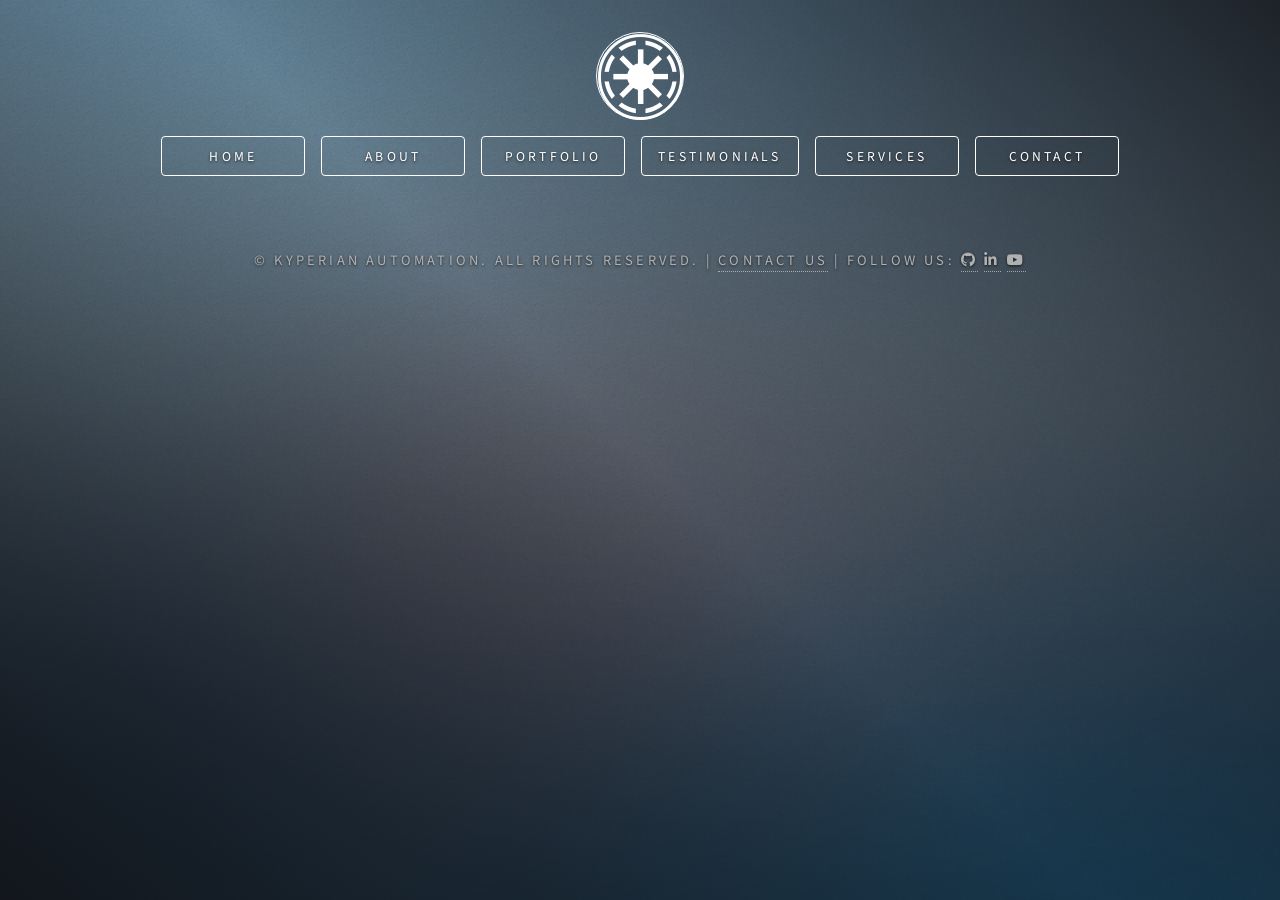
==== about/index.html @ e161d374 "Update and rename about.html to about/index.html" ====
<!DOCTYPE HTML>
<html lang="en">
<head>
    <title>About Ethan Elgin – Kyperian Automation | Selenium & Katalon Expert</title>
    <meta charset="utf-8" />
    <meta name="viewport" content="width=device-width, initial-scale=1.0, user-scalable=no" />
    
    <!-- SEO – highly targeted for personal branding + services -->
    <meta name="description" content="Meet Ethan Elgin: 12+ years building unbreakable Selenium & Katalon Studio automation. Trusted by USDA & federal agencies. Cut manual QA effort by 80%." />
    <meta name="keywords" content="ethan elgin, selenium expert, katalon studio consultant, ui automation engineer, qa automation consulting" />
    <meta name="author" content="Ethan Elgin" />
    
    <!-- Open Graph -->
    <meta property="og:title" content="About Ethan Elgin – Senior QA Automation Engineer" />
    <meta property="og:description" content="12+ years • 100+ production scripts • USDA & federal trusted • 80% less manual testing" />
    <meta property="og:type" content="profile" />
    <meta property="og:url" content="https://www.kyperianautomation.com/about.html" />
    <meta property="og:image" content="https://www.kyperianautomation.com/images/bg.jpg" />
    
    <!-- Twitter -->
    <meta name="twitter:card" content="summary_large_image" />
    <meta name="twitter:title" content="Ethan Elgin – Selenium & Katalon Studio Automation Expert" />
    <meta name="twitter:description" content="12 years building UI automation that never breaks. USDA trusted. Free script reviews." />
    <meta name="twitter:image" content="https://www.kyperianautomation.com/images/bg.jpg?v=3" />
    
    <!-- Canonical -->
    <link rel="canonical" href="https://www.kyperianautomation.com/about.html" />
    
    <!-- Analytics -->
    <script async src="https://www.googletagmanager.com/gtag/js?id=G-CNMM54RXBC"></script>
    <script>
      window.dataLayer = window.dataLayer || [];
      function gtag(){dataLayer.push(arguments);}
      gtag('js', new Date());
      gtag('config', 'G-CNMM54RXBC');
    </script>
    
    <link rel="stylesheet" href="/assets/css/main.css" />
    <noscript><link rel="stylesheet" href="/assets/css/noscript.css" /></noscript>
    <link rel="stylesheet" href="https://cdnjs.cloudflare.com/ajax/libs/font-awesome/5.15.4/css/all.min.css" />
    <script src="https://code.jquery.com/jquery-3.6.0.min.js"></script>
</head>
<body>

<div id="wrapper">

    <!-- Clean subpage header -->
    <header id="header" class="alt">
        <div class="logo">
            <span class="icon brands fa-galactic-republic"></span>
        </div>
        <nav>
            <ul>
                <li><a href="/">Home</a></li>
                <li class="active"><a href="/about.html">About</a></li>   
                <li><a href="/portfolio.html">Portfolio</a></li>
                <li><a href="/testimonials.html">Testimonials</a></li>
                <li><a href="/services.html">Services</a></li>
                <li><a href="/contact.html">Contact</a></li>
            </ul>
        </nav>
    </header>

    <!-- Main – ONLY the About article -->
    <div id="main">
        <article id="about" class="style1 active" role="region" aria-labelledby="about-title">
            <div class="close" aria-label="Close modal"></div>
            <header class="subpage-header"><h2>About</h2></header>
            
            <h1 id="about-title" class="visually-hidden">About Ethan Elgin – Kyperian Automation</h1>
            
            <!-- Everything below is your original content (unchanged except # links fixed) -->
            <section class="about-hero">
                <h2>Meet the Engineer Behind the Automation</h2>
                <p class="metric">12+ years • 100+ scripts • 20% manual effort cut • USDA & Federal trusted</p>
            </section>
            
            <section class="profile-card">
                <div class="profile-image">
                    <div class="avatar-placeholder">
                        <i class="fas fa-user-tie"></i>
                    </div>
                </div>
                <div class="profile-content">
                    <h3>Ethan Elgin</h3>
                    <p class="role">Senior QA Automation Engineer</p>
                    <p>
                        At the USDA, I authored <strong>100+ Groovy/Selenium</strong> scripts that reduced manual regression effort by <strong>20%</strong> across 50+ bi-weekly releases — running automatically in Jenkins and GitHub Actions.
                    </p>
                    <p>
                        Over the last <strong>12 years</strong>, I’ve shipped production software to 15 states, trained <strong>20+ QA engineers</strong> on Java, Maven, and CI/CD, and mentored <strong>500+ end-users</strong> during live go-lives.
                    </p>
                </div>
            </section>
            
            <section class="expertise-grid">
                <div class="expertise-item">
                    <i class="fas fa-code"></i>
                    <h4>Open-Source Scripts</h4>
                    <p>Live on GitHub — clone, run, adapt</p>
                </div>
                <div class="expertise-item">
                    <i class="fas fa-video"></i>
                    <h4>YouTube Tutorials</h4>
                    <p>From Katalon to pure Selenium in 4 videos</p>
                </div>
                <div class="expertise-item">
                    <i class="fas fa-book"></i>
                    <h4>Migration Playbooks</h4>
                    <p>Katalon to WebDriver/Playwright</p>
                </div>
            </section>
            
            <section class="tech-stack">
                <h4>My Stack</h4>
                <div class="tags">
                    <span class="tag">Java</span>
                    <span class="tag">Groovy</span>
                    <span class="tag">Selenium</span>
                    <span class="tag">Playwright</span>
                    <span class="tag">REST-assured</span>
                    <span class="tag">Jenkins</span>
                    <span class="tag">AWS</span>
                    <span class="tag">SQL</span>
                </div>
            </section>
            
            <div class="cta-wrapper">
                <a href="https://github.com/AutomationByEthan/sample-script" target="_blank" rel="noopener"
                   class="button primary" onclick="gtag('event', 'github_click', { 'event_category': 'Engagement', 'event_label': 'About GitHub CTA' });">
                    View Sample Script
                </a>
                <a href="https://www.youtube.com/@KyperianAutomation" target="_blank" rel="noopener"
                   class="button" onclick="gtag('event', 'youtube_click', { 'event_category': 'Engagement', 'event_label': 'About YouTube CTA' });">
                    Watch Tutorials
                </a>
            </div>
            
            <!-- JSON-LD stays exactly as you had it -->
            <script type="application/ld+json">
            {
              "@context": "https://schema.org",
              "@type": "Person",
              "name": "Ethan Elgin",
              "jobTitle": "Senior QA Automation Engineer",
              "url": "https://www.kyperianautomation.com/about",
              "sameAs": [
                "https://www.linkedin.com/in/elginethan",
                "https://github.com/AutomationByEthan/sample-script",
                "https://www.youtube.com/@KyperianAutomation"
              ],
              "alumniOf": { "@type": "CollegeOrUniversity", "name": "Northwest Missouri State University" },
              "address": {
                "@type": "PostalAddress",
                "addressLocality": "Smithville",
                "addressRegion": "MO",
                "postalCode": "64089",
                "addressCountry": "US"
              },
              "email": "elgin.ethan@gmail.com",
              "telephone": "(816) 738-4053"
            }
            </script>
        </article>
    </div>

    <!-- Footer -->
    <footer id="footer">
        <p class="copyright">
            © Kyperian Automation. All rights reserved. | 
            <a href="/contact.html">Contact Us</a> | 
            Follow us: 
            <a href="https://github.com/AutomationByEthan/sample-script" class="icon brands fa-github"><span class="label">GitHub</span></a>
            <a href="https://www.linkedin.com/in/elginethan/" class="icon brands fa-linkedin-in"><span class="label">LinkedIn</span></a>
            <a href="https://www.youtube.com/@KyperianAutomation" class="icon brands fa-youtube"><span class="label">YouTube</span></a>
        </p>
    </footer>
</div>

<div id="bg"></div>

<script src="/assets/js/browser.min.js"></script>
<script src="/assets/js/breakpoints.min.js"></script>
<script src="/assets/js/util.js"></script>
<script src="/assets/js/main.js"></script>
</body>
</html>
---- assets/css/main.css ----
@import url("https://fonts.googleapis.com/css?family=Source+Sans+Pro:300italic,600italic,300,600");

/* Reset */
html, body, div, span, applet, object, iframe, h1, h2, h3, h4, h5, h6, p, blockquote, pre, a, abbr, acronym, address, big, cite, code, del, dfn, em, img, ins, kbd, q, s, samp, small, strike, strong, sub, sup, tt, var, b, u, i, center, dl, dt, dd, ol, ul, li, fieldset, form, label, legend, table, caption, tbody, tfoot, thead, tr, th, td, article, aside, canvas, details, embed, figure, figcaption, footer, header, hgroup, menu, nav, output, ruby, section, summary, time, mark, audio, video {
    margin: 0;
    padding: 0;
    border: 0;
    font-size: 100%;
    font: inherit;
    vertical-align: baseline;
}

article, aside, details, figcaption, figure, footer, header, hgroup, menu, nav, section {
    display: block;
}

body {
    line-height: 1;
}

ol, ul {
    list-style: none;
}

blockquote, q {
    quotes: none;
}

blockquote:before, blockquote:after, q:before, q:after {
    content: '';
}

table {
    border-collapse: collapse;
    border-spacing: 0;
}

body {
    -webkit-text-size-adjust: none;
}

mark {
    background-color: transparent;
    color: inherit;
}

input::-moz-focus-inner {
    border: 0;
    padding: 0;
}

input, select, textarea {
    appearance: none;
}

/* Basic */
@-ms-viewport {
    width: device-width;
}

@media screen and (max-width: 480px) {
    html, body {
        min-width: 320px;
    }
}

html {
    box-sizing: border-box;
}

*, *:before, *:after {
    box-sizing: inherit;
}

body {
    background: #1b1f22;
}

body.is-preload *, body.is-preload *:before, body.is-preload *:after {
    animation: none !important;
    transition: none !important;
}

/* Type */
html {
    font-size: 16pt;
}

@media screen and (max-width: 1680px) {
    html {
        font-size: 12pt;
    }
}

@media screen and (max-width: 736px) {
    html {
        font-size: 12pt;
    }
}

@media screen and (max-width: 360px) {
    html {
        font-size: 11pt;
    }
}

body, input, select, textarea {
    color: #b0b0b0;
    font-family: "Source Sans Pro", sans-serif;
    font-weight: 300;
    font-size: 1rem;
    line-height: 1.65;
}

a {
    transition: color 0.2s ease-in-out, background-color 0.2s ease-in-out, border-bottom-color 0.2s ease-in-out;
    border-bottom: dotted 1px rgba(255, 255, 255, 0.5);
    text-decoration: none;
    color: inherit;
}

a:hover {
    border-bottom-color: transparent;
}

strong, b {
    font-weight: 600;
}

em, i {
    font-style: italic;
}

p {
    margin: 0 0 2rem 0;
}

h1, h2, h3, h4, h5, h6 {
    color: #b0b0b0;
    font-weight: 600;
    line-height: 1.5;
    margin: 0 0 1rem 0;
    text-transform: uppercase;
    letter-spacing: 0.2rem;
}

h1 a, h2 a, h3 a, h4 a, h5 a, h6 a {
    color: inherit;
    text-decoration: none;
}

h1.major, h2.major, h3.major, h4.major, h5.major, h6.major {
    border-bottom: solid 1px #ffffff;
    width: max-content;
    padding-bottom: 0.5rem;
    margin: 0 0 2rem 0;
}

h1 {
    font-size: 2.25rem;
    line-height: 1.3;
    letter-spacing: 0.3rem;
}

h2 {
    font-size: 1.5rem;
    line-height: 1.4;
}

h3 {
    font-size: 1rem;
}

h4 {
    font-size: 0.8rem;
}

h5 {
    font-size: 0.7rem;
}

h6 {
    font-size: 0.6rem;
}

@media screen and (max-width: 736px) {
    h1 {
        font-size: 1.75rem;
        line-height: 1.4;
    }
    h2 {
        font-size: 1.25rem;
        line-height: 1.5;
    }
}

sub {
    font-size: 0.8rem;
    position: relative;
    top: 0.5rem;
}

sup {
    font-size: 0.8rem;
    position: relative;
    top: -0.5rem;
}

blockquote {
    border-left: solid 4px #ffffff;
    font-style: italic;
    margin: 0 0 2rem 0;
    padding: 0.5rem 0 0.5rem 2rem;
}

code {
    background: rgba(255, 255, 255, 0.075);
    border-radius: 4px;
    font-family: "Courier New", monospace;
    font-size: 0.9rem;
    margin: 0 0.25rem;
    padding: 0.25rem 0.65rem;
}

pre {
    -webkit-overflow-scrolling: touch;
    font-family: "Courier New", monospace;
    font-size: 0.9rem;
    margin: 0 0 2rem 0;
}

pre code {
    display: block;
    line-height: 1.75;
    padding: 1rem 1.5rem;
    overflow-x: auto;
}

hr {
    border: 0;
    border-bottom: solid 1px #ffffff;
    margin: 2.75rem 0;
}

.align-left {
    text-align: left;
}

.align-center {
    text-align: center;
}

.align-right {
    text-align: right;
}

/* Form */
form {
    margin: 0 0 2rem 0;
}

form > :last-child {
    margin-bottom: 0;
}

form > .fields {
    display: flex;
    flex-wrap: wrap;
    width: calc(100% + 3rem);
    margin: -1.5rem 0 2rem -1.5rem;
}

form > .fields > .field {
    flex-grow: 0;
    flex-shrink: 0;
    padding: 1.5rem 0 0 1.5rem;
    width: calc(100% - 1.5rem);
}

form > .fields > .field.half {
    width: calc(50% - 0.75rem);
}

form > .fields > .field.third {
    width: calc(100%/3 - 0.5rem);
}

form > .fields > .field.quarter {
    width: calc(25% - 0.375rem);
}

@media screen and (max-width: 480px) {
    form > .fields {
        width: calc(100% + 3rem);
        margin: -1.5rem 0 2rem -1.5rem;
    }
    form > .fields > .field {
        padding: 1.5rem 0 0 1.5rem;
        width: calc(100% - 1.5rem);
    }
    form > .fields > .field.half,
    form > .fields > .field.third,
    form > .fields > .field.quarter {
        width: calc(100% - 1.5rem);
    }
}

label {
    color: #b0b0b0;
    display: block;
    font-size: 0.8rem;
    font-weight: 300;
    letter-spacing: 0.2rem;
    line-height: 1.5;
    margin: 0 0 1rem 0;
    text-transform: uppercase;
}

input[type="text"],
input[type="password"],
input[type="email"],
input[type="tel"],
select,
textarea {
    transition: border-color 0.2s ease-in-out, box-shadow 0.2s ease-in-out, background-color 0.2s ease-in-out;
    background-color: transparent;
    border-radius: 4px;
    border: solid 1px #ffffff;
    color: inherit;
    display: block;
    outline: 0;
    padding: 0 1rem;
    text-decoration: none;
    width: 100%;
}

input[type="text"]:invalid,
input[type="password"]:invalid,
input[type="email"]:invalid,
input[type="tel"]:invalid,
select:invalid,
textarea:invalid {
    box-shadow: none;
}

input[type="text"]:focus,
input[type="password"]:focus,
input[type="email"]:focus,
input[type="tel"]:focus,
select:focus,
textarea:focus {
    background: rgba(255, 255, 255, 0.075);
    border-color: #ffffff;
    box-shadow: 0 0 0 1px #ffffff;
}

select {
    background-image: url("data:image/svg+xml;charset=utf8,%3Csvg xmlns='http://www.w3.org/2000/svg' width='40' height='40' preserveAspectRatio='none' viewBox='0 0 40 40'%3E%3Cpath d='M9.4,12.3l10.4,10.4l10.4-10.4c0.2-0.2,0.5-0.4,0.9-0.4c0.3,0,0.6,0.1,0.9,0.4l3.3,3.3c0.2,0.2,0.4,0.5,0.4,0.9 c0,0.4-0.1,0.6-0.4,0.9L20.7,31.9c-0.2,0.2-0.5,0.4-0.9,0.4c-0.3,0-0.6-0.1-0.9-0.4L4.3,17.3c-0.2-0.2-0.4-0.5-0.4-0.9 c0-0.4,0.1-0.6,0.4-0.9l3.3-3.3c0.2-0.2,0.5-0.4,0.9-0.4S9.1,12.1,9.4,12.3z' fill='%23ffffff' /%3E%3C/svg%3E");
    background-size: 1.25rem;
    background-repeat: no-repeat;
    background-position: calc(100% - 1rem) center;
    height: 2.75rem;
    padding-right: 2.75rem;
    text-overflow: ellipsis;
}

select option {
    color: #ffffff;
    background: #1b1f22;
}

select:focus::-ms-value {
    background-color: transparent;
}

select::-ms-expand {
    display: none;
}

input[type="text"],
input[type="password"],
input[type="email"],
select {
    height: 2.75rem;
}

textarea {
    padding: 0.75rem 1rem;
}

input[type="checkbox"],
input[type="radio"] {
    appearance: none;
    display: block;
    float: left;
    margin-right: -2rem;
    opacity: 0;
    width: 1rem;
    z-index: -1;
}

input[type="checkbox"] + label,
input[type="radio"] + label {
    color: #b0b0b0;
    cursor: pointer;
    display: inline-block;
    font-size: 0.8rem;
    font-weight: 300;
    margin: 0 0 0.5rem 0;
    padding-left: 2.65rem;
    padding-right: 0.75rem;
    position: relative;
    text-decoration: none;
    user-select: none;
}

input[type="checkbox"] + label:before,
input[type="radio"] + label:before {
    font-family: 'Font Awesome 5 Brands';
    font-weight: 900;
    transition: border-color 0.2s ease-in-out, box-shadow 0.2s ease-in-out, background-color 0.2s ease-in-out;
    border-radius: 4px;
    border: solid 1px #ffffff;
    content: '';
    display: inline-block;
    height: 1.65rem;
    left: 0;
    line-height: 1.65rem;
    position: absolute;
    text-align: center;
    top: -0.15rem;
    width: 1.65rem;
}

input[type="checkbox"]:checked + label:before,
input[type="radio"]:checked + label:before {
    background: #ffffff;
    border-color: #ffffff;
    color: #1b1f22;
    content: '\f00c';
}

input[type="checkbox"]:focus + label:before,
input[type="radio"]:focus + label:before {
    background: rgba(255, 255, 255, 0.075);
    border-color: #ffffff;
    box-shadow: 0 0 0 1px #ffffff;
}

input[type="checkbox"] + label:before {
    border-radius: 4px;
}

input[type="radio"] + label:before {
    border-radius: 100%;
}

::-webkit-input-placeholder,
:-moz-placeholder,
::-moz-placeholder,
:-ms-input-placeholder,
.formerize-placeholder {
    color: rgba(255, 255, 255, 0.5) !important;
    opacity: 1.0;
}

/* Box */
.box {
    border-radius: 4px;
    border: solid 1px #ffffff;
    margin-bottom: 2rem;
    padding: 1.5em;
}

.box > :last-child,
.box > :last-child > :last-child,
.box > :last-child > :last-child > :last-child {
    margin-bottom: 0;
}

.box.alt {
    border: 0;
    border-radius: 0;
    padding: 0;
}

/* Icon */
.icon {
    text-decoration: none;
    border-bottom: none;
    position: relative;
}

.icon:before {
    font-family: 'Font Awesome 5 Brands';
    font-weight: 400;
    font-style: normal;
    text-transform: none !important;
}

.icon > .label {
    display: none;
}

.icon.solid:before {
    font-weight: 900;
}

.icon.brands:before {
    font-family: 'Font Awesome 5 Brands';
}

/* Image */
.image {
    border-radius: 4px;
    border: 0;
    display: inline-block;
    position: relative;
}

.image:before {
    pointer-events: none;
    background-image: url("../../images/overlay.png");
    background-color: rgba(19, 21, 25, 0.5);
    border-radius: 4px;
    content: '';
    display: block;
    height: 100%;
    left: 0;
    opacity: 0.5;
    position: absolute;
    top: 0;
    width: 100%;
}

.image img {
    border-radius: 4px;
    display: block;
}

.image.left, .image.right {
    max-width: 40%;
}

.image.left img, .image.right img {
    width: 100%;
}

.image.left {
    float: left;
    padding: 0 1.5em 1em 0;
    top: 0.25em;
}

.image.right {
    float: right;
    padding: 0 0 1em 1.5em;
    top: 0.25em;
}

.image.fit {
    display: block;
    margin: 0 0 2rem 0;
    width: 100%;
}

.image.fit img {
    width: 100%;
}

.image.main {
    display: block;
    margin: 2.5rem 0;
    width: 100%;
}

.image.main img {
    width: 100%;
}

@media screen and (max-width: 736px) {
    .image.main {
        margin: 2rem 0;
    }
}

@media screen and (max-width: 480px) {
    .image.main {
        margin: 1.5rem 0;
    }
}

/* List */
ol {
    list-style: decimal;
    margin: 0 0 2rem 0;
    padding-left: 1.25em;
}

ol li {
    padding-left: 0.25em;
}

ul {
    list-style: disc;
    margin: 0 0 2rem 0;
    padding-left: 1em;
}

ul li {
    padding-left: 0.5em;
}

ul.alt {
    list-style: none;
    padding-left: 0;
}

ul.alt li {
    border-top: solid 1px #ffffff;
    padding: 0.5em 0;
}

ul.alt li:first-child {
    border-top: 0;
    padding-top: 0;
}

dl {
    margin: 0 0 2rem 0;
}

dl dt {
    display: block;
    font-weight: 600;
    margin: 0 0 1rem 0;
}

dl dd {
    margin-left: 2rem;
}

/* Actions */
ul.actions {
    display: flex;
    cursor: default;
    list-style: none;
    margin-left: -1rem;
    padding-left: 0;
}

ul.actions li {
    padding: 0 0 0 1rem;
    vertical-align: middle;
}

ul.actions.special {
    justify-content: center;
    width: 100%;
    margin-left: 0;
}

ul.actions.special li:first-child {
    padding-left: 0;
}

ul.actions.stacked {
    flex-direction: column;
    margin-left: 0;
}

ul.actions.stacked li {
    padding: 1.3rem 0 0 0;
}

ul.actions.stacked li:first-child {
    padding-top: 0;
}

ul.actions.fit {
    width: calc(100% + 1rem);
}

ul.actions.fit li {
    flex-grow: 1;
    flex-shrink: 1;
    width: 100%;
}

ul.actions.fit li > * {
    width: 100%;
}

ul.actions.fit.stacked {
    width: 100%;
}

@media screen and (max-width: 480px) {
    ul.actions:not(.fixed) {
        flex-direction: column;
        margin-left: 0;
        width: 100% !important;
    }
    ul.actions:not(.fixed) li {
        flex-grow: 1;
        flex-shrink: 1;
        padding: 1rem 0 0 0;
        text-align: center;
        width: 100%;
    }
    ul.actions:not(.fixed) li > * {
        width: 100%;
    }
    ul.actions:not(.fixed) li:first-child {
        padding-top: 0;
    }
    ul.actions:not(.fixed) li input[type="submit"],
    ul.actions:not(.fixed) li input[type="reset"],
    ul.actions:not(.fixed) li input[type="button"],
    ul.actions:not(.fixed) li button,
    ul.actions:not(.fixed) li .button {
        width: 100%;
    }
    ul.actions:not(.fixed) li input[type="submit"].icon:before,
    ul.actions:not(.fixed) li input[type="reset"].icon:before,
    ul.actions:not(.fixed) li input[type="button"].icon:before,
    ul.actions:not(.fixed) li button.icon:before,
    ul.actions:not(.fixed) li .button.icon:before {
        margin-left: -0.5em;
    }
}

/* Icons */
ul.icons {
    cursor: default;
    list-style: none;
    padding-left: 0;
}

ul.icons li {
    display: inline-block;
    padding: 0 0.75em 0 0;
}

ul.icons li:last-child {
    padding-right: 0;
}

ul.icons li a {
    border-radius: 100%;
    box-shadow: inset 0 0 0 1px #ffffff;
    display: inline-block;
    height: 2.25rem;
    line-height: 2.25rem;
    text-align: center;
    width: 2.25rem;
}

ul.icons li a:hover {
    background-color: rgba(255, 255, 255, 0.075);
}

ul.icons li a:active {
    background-color: rgba(255, 255, 255, 0.175);
}

/* Table */
.table-wrapper {
    -webkit-overflow-scrolling: touch;
    overflow-x: auto;
}

table {
    margin: 0 0 2rem 0;
    width: 100%;
}

table tbody tr {
    border: solid 1px #ffffff;
    border-left: 0;
    border-right: 0;
}

table tbody tr:nth-child(2n + 1) {
    background-color: rgba(255, 255, 255, 0.075);
}

table td {
    padding: 0.75em 0.75em;
}

table th {
    color: #b0b0b0;
    font-size: 0.9em;
    font-weight: 600;
    padding: 0 0.75em 0.75em 0.75em;
    text-align: left;
}

table thead {
    border-bottom: solid 2px #ffffff;
}

table tfoot {
    border-top: solid 2px #ffffff;
}

table.alt {
    border-collapse: separate;
}

table.alt tbody tr td {
    border: solid 1px #ffffff;
    border-left-width: 0;
    border-top-width: 0;
}

table.alt tbody tr td:first-child {
    border-left-width: 1px;
}

table.alt tbody tr:first-child td {
    border-top-width: 1px;
}

table.alt thead {
    border-bottom: 0;
}

table.alt tfoot {
    border-top: 0;
}

/* Button */
input[type="submit"],
input[type="reset"],
input[type="button"],
button,
.button {
    transition: background-color 0.2s ease-in-out, color 0.2s ease-in-out;
    background-color: transparent;
    border-radius: 4px;
    border: 0;
    box-shadow: inset 0 0 0 1px #ffffff;
    color: #b0b0b0 !important;
    cursor: pointer;
    display: inline-block;
    font-size: 0.8rem;
    font-weight: 300;
    height: 2.75rem;
    letter-spacing: 0.2rem;
    line-height: 2.75rem;
    outline: 0;
    padding: 0 1.25rem;
    text-align: center;
    text-decoration: none;
    text-transform: uppercase;
    white-space: nowrap;
}

input[type="submit"]:hover,
input[type="reset"]:hover,
input[type="button"]:hover,
button:hover,
.button:hover {
    background-color: rgba(255, 255, 255, 0.075);
}

input[type="submit"]:active,
input[type="reset"]:active,
input[type="button"]:active,
button:active,
.button:active {
    background-color: rgba(255, 255, 255, 0.175);
}

input[type="submit"].icon:before,
input[type="reset"].icon:before,
input[type="button"].icon:before,
button.icon:before,
.button.icon:before {
    margin-right: 0.5em;
}

input[type="submit"].fit,
input[type="reset"].fit,
input[type="button"].fit,
button.fit,
.button.fit {
    width: 100%;
}

input[type="submit"].small,
input[type="reset"].small,
input[type="button"].small,
button.small,
.button.small {
    font-size: 0.6rem;
    height: 2.0625rem;
    line-height: 2.0625rem;
}

input[type="submit"].primary,
input[type="reset"].primary,
input[type="button"].primary,
button.primary,
.button.primary {
    background-color: #00bfff;
    color: #ffffff !important;
    font-weight: 600;
    box-shadow: none;
}

input[type="submit"].primary:hover,
input[type="reset"].primary:hover,
input[type="button"].primary:hover,
button.primary:hover,
.button.primary:hover {
    background-color: #00ccff;
}

input[type="submit"].disabled, input[type="submit"]:disabled,
input[type="reset"].disabled, input[type="reset"]:disabled,
input[type="button"].disabled, input[type="button"]:disabled,
button.disabled, button:disabled,
.button.disabled, .button:disabled {
    pointer-events: none;
    cursor: default;
    opacity: 0.25;
}

input[type="submit"],
input[type="reset"],
input[type="button"],
button {
    line-height: calc(2.75rem - 2px);
}

/* Background */
#bg {
    position: fixed;
    top: 0;
    left: 0;
    width: 100%;
    height: 100vh;
    z-index: 1;
    transform: scale(1.0);
    -webkit-backface-visibility: hidden;
}

#bg:before,
#bg:after {
    content: '';
    display: block;
    position: absolute;
    top: 0;
    left: 0;
    width: 100%;
    height: 100%;
    transition: transform 0.5s ease-out, filter 0.5s ease-out;
}

#bg:before {
    background-image: linear-gradient(45deg, rgba(19, 21, 25, 0.85), rgba(0, 191, 255, 0.1), rgba(19, 21, 25, 0.85)), url("../../images/overlay.png");
    background-size: auto, 256px 256px;
    background-position: center;
    background-repeat: no-repeat, repeat;
    z-index: 2;
    animation: gradientShift 20s ease-in-out infinite;
}

@keyframes gradientShift {
    0% { background-position: 0% 50%; }
    50% { background-position: 100% 50%; }
    100% { background-position: 0% 50%; }
}

#bg:after {
    background-image: url("../../images/bg.jpg");
    background-position: center;
    background-size: cover;
    background-repeat: no-repeat;
    z-index: 1;
    filter: brightness(0.65);
}

body.scrolled #bg:after {
    transform: translateY(8%) scale(1.05);
}

body.is-article-visible #bg:after {
    transform: scale(1.0825);
    filter: blur(0.2rem);
}

body.is-preload #bg:before {
    background-color: #000000;
    transition: background-color 0.5s ease-in-out;
}

/* Wrapper */
#wrapper {
    display: flex;
    flex-direction: column;
    align-items: center;
    justify-content: flex-start;
    position: relative;
    min-height: auto;
    width: 100%;
    padding: 1.5rem;
    gap: 1.5rem;
    z-index: 3;
}

body.is-article-visible #wrapper {
    min-height: 100vh;
    gap: 0;
}

@media screen and (max-width: 1680px) {
    #wrapper {
        padding: 2rem 1.25rem 0.75rem;
    }
}

@media screen and (min-width: 981px) {
    #wrapper {
        padding: 2rem;
        gap: 2rem;
    }
}

@media screen and (max-width: 736px) {
    #wrapper {
        padding: 1.25rem 1rem 0.5rem;
    }
}

@media screen and (max-width: 480px) {
    #wrapper {
        padding: 0.75rem 0.75rem 0.25rem;
    }
}

/* Header */
#header {
    display: flex;
    flex-direction: column;
    align-items: center;
    transition: transform 0.325s ease-in-out, opacity 0.325s ease-in-out;
    max-width: 90%;
    margin: 0 auto;
    text-align: center;
}

#header > * {
    transition: opacity 0.325s ease-in-out;
    position: relative;
    margin-top: 1rem;
}

@media screen and (max-width: 736px) {
    #header > * {
        margin-top: 0.75rem;
    }
}

#header > *:before,
#header .content:before,
#header nav:before {
    display: none !important;
}

#header > :first-child {
    margin-top: 0;
}

#header .logo {
    visibility: hidden;
    transition: transform 0.3s ease-in-out;
    width: 5.5rem;
    height: 5.5rem;
    line-height: 5.5rem;
    border: solid 1px #ffffff;
    border-radius: 100%;
    opacity: 0;
    animation: logoFadeIn 2s ease-out 0.5s forwards;
}

@keyframes logoFadeIn {
    0% {
        visibility: visible;
        opacity: 0;
    }
    100% {
        visibility: visible;
        opacity: 1;
    }
}

body.is-preload #header .logo {
    visibility: hidden;
    opacity: 0;
}

#header .logo:hover {
    transform: scale(1.1) rotate(5deg);
}

#header .logo .icon:before {
    transition: color 0.3s ease-in-out;
    font-family: 'Font Awesome 5 Brands';
    font-weight: 400;
    font-size: 5.5em;
    color: #ffffff;
}

#header .logo:hover .icon:before {
    color: #00bfff;
}

body:not(.is-preload):not(.is-article-visible) #header .logo {
    opacity: 1;
    display: block;
    animation: logoFadeIn 1.5s ease-out 0.1s forwards;
}

@media screen and (max-width: 736px) {
    #header .logo {
        visibility: hidden; /* Reinforce global rule */
        opacity: 0;
        animation: logoFadeIn 1.2s ease-out 0.3s forwards; /* Optional: Shorter animation/delay for mobile performance */
        width: 4.75rem;
        height: 4.75rem;
        line-height: 4.75rem;
    }
    #header .logo .icon:before {
        font-size: 4.5em;
    }

    body.is-preload #header .logo {
        visibility: hidden !important;
        opacity: 0 !important;
    }
}

@media screen and (max-width: 480px) {
    #header .logo {
        visibility: hidden; /* Reinforce for smaller mobiles */
        opacity: 0;
        animation: logoFadeIn 1s ease-out 0.2s forwards; /* Optional: Even shorter for very small screens */
    }
    body.is-preload #header .logo {
        visibility: hidden !important;
        opacity: 0 !important;
    }
}

#header .content {
    border-style: solid;
    border-color: #ffffff;
    border-top-width: 1px;
    border-bottom-width: 1px;
    max-width: 100%;
}

#header .content .inner {
    transition: max-height 0.75s ease, padding 0.75s ease, opacity 0.325s ease-in-out;
    padding: 1.5rem 1rem;
    max-height: 40rem;
    overflow: hidden;
}

#header .content .inner > :last-child {
    margin-bottom: 0;
}

#header .content .inner h1 {
    color: #e0e0e0;
    text-shadow: 0 1px 2px rgba(0, 0, 0, 0.8);
    font-size: 3.25rem;
    letter-spacing: 0.3rem;
    font-weight: 400;
    text-transform: none;
    line-height: 1.4;
}

#header .content .inner p {
    color: #e0e0e0;
    text-shadow: 0 1px 3px rgba(0, 0, 0, 0.7);
    letter-spacing: 0.15rem;
    font-size: 0.9rem;
    line-height: 1.8;
    font-weight: 500;
    text-transform: uppercase;
}

#header .content .inner .button.primary {
    margin-top: 1rem;
    font-size: 0.85rem;
    padding: 0 1.25rem;
    background-color: #00bfff;
    color: #ffffff !important;
    border-radius: 4px;
    height: 2.25rem;
    line-height: 2.25rem;
    box-shadow: none;
}

#header .content .inner .button.primary:hover {
    background-color: #00ccff;
}

@media screen and (max-width: 736px) {
    #header {
        max-width: 95%;
    }
    #header > * {
        margin-top: 1.5rem;
    }
    #header > *:before {
        content: '';
        display: block;
        position: absolute;
        top: calc(-1.5rem - 1px);
        left: calc(50% - 1px);
        width: 1px;
        height: calc(1.5rem + 1px);
        background: #ffffff;
    }
    #header .content .inner {
        padding: 1rem 0.75rem;
    }
    #header .content .inner h1 {
        font-size: 1.75rem;
        letter-spacing: 0.2rem;
        font-weight: 600;
        text-transform: uppercase;
        color: #e0e0e0;
    }
    #header .content .inner p {
        font-size: 0.8rem;
        line-height: 1.6;
        color: #e0e0e0;
        text-shadow: 0 1px 4px rgba(0, 0, 0, 0.8);
    }
    #header .content .inner .button.primary {
        margin-top: 0.75rem;
        padding: 0 1rem;
        height: 2rem;
        line-height: 2rem;
    }
}

@media screen and (max-width: 480px) {
    #header {
        padding: 0.5rem;
        max-width: 100%;
    }
    #header .content .inner {
        padding: 0.75rem 0.5rem;
    }
    #header .content .inner h1 {
        font-size: 1.5rem;
        color: #e0e0e0;
    }
    #header .content .inner p {
        font-size: 0.75rem;
        color: #d0d0d0;
        text-shadow: 0 1px 4px rgba(0, 0, 0, 0.8);
    }
}

body.is-preload #header {
    filter: none;
}

body.is-preload #header > * {
    opacity: 1;
}

body.is-preload #header .content .inner {
    max-height: 40rem;
    padding: 1.5rem 1rem;
    opacity: 1;
}

body.is-article-visible #header {
    transform: scale(0.95);
    filter: blur(0.1rem);
    opacity: 0;
}

body:not(.is-preload):not(.is-article-visible) #header {
    opacity: 1;
    display: flex;
}

/* Navigation */
#header nav ul {
    display: flex;
    margin-bottom: 0;
    justify-content: center;
    list-style: none;
    padding: 0;
}

#header nav ul li {
    padding: 0 0.5rem;
}

#header nav ul li a {
    display: block;
    min-width: 9rem;
    height: 2.5rem;
    line-height: 2.5rem;
    padding: 0 1rem;
    text-transform: uppercase;
    letter-spacing: 0.2rem;
    font-size: 0.85rem;
    border: solid 1px #ffffff;
    border-radius: 4px;
    color: #ffffff;
    text-shadow: 0 1px 3px rgba(0, 0, 0, 0.7);
    font-weight: 400;
    transition: color 0.2s ease-in-out, background-color 0.2s ease-in-out;
}

#header nav ul li a:hover {
    color: #00bfff;
    background-color: rgba(0, 191, 255, 0.1);
    border-color: #00bfff;
}

@media screen and (max-width: 480px) {
    #header nav ul {
        flex-direction: column;
        max-width: 100%;
    }
    #header nav ul li {
        padding: 0.25rem 0;
    }
    #header nav ul li a {
        min-width: 0;
        width: 100%;
        height: 2.5rem;
        line-height: 2.5rem;
        padding: 0 0.75rem;
        font-size: 0.75rem;
        color: #ffffff;
        text-shadow: 0 1px 2px rgba(0, 0, 0, 0.6);
        font-weight: 600;
        border: solid 1px #ffffff;
    }
}

/* Main */
#main {
    flex-grow: 1;
    flex-shrink: 1;
    display: flex;
    align-items: center;
    justify-content: center;
    flex-direction: column;
    position: relative;
    max-width: 100%;
    z-index: 3;
}

body.is-preload #main {
    display: none;
    opacity: 0;
}

body.is-preload #main article {
    display: none;
    opacity: 0;
}

/* ---- MODAL (ARTICLE) ---- */
#main article {
    position: fixed;
    top: 50%;
    left: 50%;
    transform: translate(-50%, -50%);
    width: 40rem;
    max-width: 90vw;
    max-height: 85vh;
    padding: 5rem 5rem 2rem 2rem;
    overflow-y: auto;
    background-color: rgba(27, 31, 34, 0.85);
    border-radius: 4px;
    z-index: 1000;
    opacity: 0;
    visibility: hidden;
    transition: opacity 0.325s ease-in-out;
    -ms-overflow-style: none;
    scrollbar-width: none;
    scroll-behavior: smooth;
}

#main article::-webkit-scrollbar {
    width: 0 !important;
    background: transparent;
}

#main article.active {
    opacity: 1;
    visibility: visible;
}

.modal-close {
    position: fixed !important;
    top: 2rem;
    right: 2rem;
    width: 3.5rem;
    height: 3.5rem;
    background: rgba(27, 31, 34, 0.9);
    border-radius: 50%;
    box-shadow: 0 4px 12px rgba(0,0,0,0.3);
    cursor: pointer;
    z-index: 1001;
    transition: all 0.2s ease;
    pointer-events: auto;
    opacity: 0;
    visibility: hidden;
    touch-action: manipulation;
    -webkit-tap-highlight-color: transparent;
}

body.is-article-visible .modal-close {
    opacity: 1;                   /* ← SHOW ON MODAL */
    visibility: visible;
}

.modal-close:hover {
    background: rgba(0, 191, 255, 0.2);
    transform: scale(1.1);
}

.modal-close:before {
    content: '';
    position: absolute;
    top: 0.875rem;
    left: 0.875rem;
    width: 1.75rem;
    height: 1.75rem;
    background-image: url("data:image/svg+xml;charset=utf8,%3Csvg xmlns='http://www.w3.org/2000/svg' width='20' height='20' viewBox='0 0 20 20'%3E%3Cline x1='2' y1='2' x2='18' y2='18' stroke='%23fff' stroke-width='1'/%3E%3Cline x1='18' y1='2' x2='2' y2='18' stroke='%23fff' stroke-width='1'/%3E%3C/svg%3E");
    background-size: 18px 18px;
    background-repeat: no-repeat;
    background-position: center;
    border-radius: 100%;
}

/* Mobile */
@media screen and (max-width: 736px) {
    .modal-close {
        top: 1.5rem;
        right: 1.5rem;
        width: 3rem;
        height: 3rem;
        cursor: pointer;
        touch-action: manipulation;
        -webkit-tap-highlight-color: transparent;
    }
    .modal-close:before {
        top: 0.75rem;
        left: 0.75rem;
        width: 1.5rem;
        height: 1.5rem;
        background-size: 16px 16px;
    }

    .modal-close:active {
        transform: scale(0.95);
        background: rgba(0, 191, 255, 0.3);
    }
}

/* Footer */
#footer {
    transition: transform 0.325s ease-in-out, filter 0.325s ease-in-out, opacity 0.325s ease-in-out;
    width: 100%;
    max-width: 100%;
    margin-top: 0.5rem;
    text-align: center;
}

#footer .copyright {
    color: #b0b0b0;
    text-shadow: 0 1px 3px rgba(0, 0, 0, 0.7);
    font-family: "Source Sans Pro", sans-serif;
    font-weight: 400;
    font-size: 0.9rem;
    line-height: 1.6;
    letter-spacing: 0.2rem;
    text-transform: uppercase;
    margin-bottom: 0;
}

#footer .copyright a {
    color: #b0b0b0;
    text-decoration: none;
    border-bottom: dotted 1px rgba(255, 255, 255, 0.5);
}

#footer .copyright a:hover {
    border-bottom-color: transparent;
}

@media screen and (max-width: 736px) {
    #footer {
        margin-top: 0.25rem;
    }
    #footer .copyright {
        font-size: 0.75rem;
        color: #b0b0b0;
        text-shadow: 0 1px 4px rgba(0, 0, 0, 0.8);
        font-weight: 600;
    }
}

body.is-article-visible #footer {
    transform: scale(0.95);
    filter: blur(0.1rem);
    opacity: 0;
}

body.is-preload #footer {
    opacity: 1;
}

/* Article Sections */
article#services,
article#about-us,
article#portfolio,
article#testimonials,
article#contact {
    padding: 3.5rem 3rem 1rem;
    background-color: rgba(27, 31, 34, 0.85);
    border-radius: 4px;
    max-width: 40rem;
    width: 100%;
    margin: 0 auto;
}

article#services h2.major,
article#about-us h2.major,
article#portfolio h2.major,
article#testimonials h2.major,
article#contact h2.major {
    border-bottom: solid 1px #ffffff;
    width: max-content;
    padding-bottom: 0.5rem;
    margin: 0 auto 2rem;
}

article#services .feature,
article#about-us .feature,
article#portfolio .feature,
article#testimonials .feature,
article#contact .feature {
    margin: 1.5rem 0;
    padding: 1.5rem;
    border: 1px solid rgba(255, 255, 255, 0.25);
    border-radius: 4px;
    background: rgba(255, 255, 255, 0.05);
    text-align: left;
}

article#services .feature h3,
article#about-us .feature h3,
article#portfolio .feature h3,
article#testimonials .feature h3,
article#contact .feature h3 {
    margin: 0 0 0.5rem 0;
    color: #b0b0b0;
}

article#services .feature p,
article#about-us p,
article#portfolio .feature p,
article#testimonials .feature p,
article#contact p {
    color: #b0b0b0;
    text-shadow: 0 1px 3px rgba(0, 0, 0, 0.7);
    margin: 0.5rem 0;
    font-weight: 400;
}

article#services .feature a,
article#about-us a,
article#portfolio .feature a,
article#testimonials .feature a {
    color: #00bfff;
    text-decoration: underline;
}

article#services .feature a:hover,
article#about-us a:hover,
article#portfolio .feature a:hover,
article#testimonials .feature a:hover {
    color: #00ccff;
}

article#services .feature i,
article#portfolio .feature i,
article#testimonials .feature i {
    font-size: 2em;
    color: #b0b0b0;
    margin-bottom: 10px;
    display: block;
}

article#services .button.primary,
article#about-us .button.primary,
article#portfolio .button.primary,
article#testimonials .button.primary,
article#contact .button.primary {
    display: block;
    margin: 2rem auto 1rem;
    max-width: 12rem;
    text-decoration: none;
}

article#services .button.primary:hover,
article#about-us .button.primary:hover,
article#portfolio .button.primary:hover,
article#testimonials .button.primary:hover,
article#contact .button.primary:hover {
    background-color: #00ccff;
}

article#portfolio .feature pre.code,
article#services .feature pre.code {
    background: rgba(255, 255, 255, 0.1);
    border: 1px solid rgba(255, 255, 255, 0.3);
    border-radius: 4px;
    padding: 1rem;
    overflow-x: auto;
    font-size: 0.9rem;
    color: #e0e0e0;
    margin: 1rem 0;
}

article#portfolio .feature iframe,
article#services .feature iframe {
    width: 100%;
    height: 200px;
    border: none;
    border-radius: 4px;
}

.style1 {
    background: rgba(255, 255, 255, 0.05);
}

@media screen and (max-width: 736px) {
    article#services,
    article#about-us,
    article#portfolio,
    article#testimonials,
    article#contact {
        padding: 2rem 0.5rem 0.5rem;
        background-color: rgba(27, 31, 34, 0.9);
        max-width: 98%;
        width: 100%;
    }
    article#services h2.major,
    article#about-us h2.major,
    article#portfolio h2.major,
    article#testimonials h2.major,
    article#contact h2.major {
        font-size: 1.2rem;
        letter-spacing: 0.3rem;
        width: 100%;
        text-align: center;
    }
    article#services .feature,
    article#about-us .feature,
    article#portfolio .feature,
    article#testimonials .feature,
    article#contact .feature {
        padding: 0.8rem;
        margin: 1rem auto;
        width: 95%;
        box-sizing: border-box;
    }
    article#services .feature i,
    article#portfolio .feature i,
    article#testimonials .feature i {
        font-size: 1.5em;
    }
    article#portfolio .feature iframe,
    article#services .feature iframe {
        height: 150px;
    }
}

@media screen and (max-width: 480px) {
    article#services,
    article#about-us,
    article#portfolio,
    article#testimonials,
    article#contact {
        padding: 1.5rem 0.25rem 0.5rem;
        max-width: 100%;
        width: 100%;
    }
    article#services .feature,
    article#about-us .feature,
    article#portfolio .feature,
    article#testimonials .feature,
    article#contact .feature {
        padding: 0.75rem;
        margin: 0.75rem auto;
        width: 100%;
        box-sizing: border-box;
    }
    article#services .feature i,
    article#portfolio .feature i,
    article#testimonials .feature i {
        font-size: 1.5em;
    }
    article#portfolio .feature iframe,
    article#services .feature iframe {
        height: 120px;
    }
}

/* About Us Section */
.about-us {
    margin: 0 auto 0.5rem;
    max-width: 80%;
    text-align: center;
}

.about-us p {
    color: #b0b0b0;
    text-shadow: 0 1px 3px rgba(0, 0, 0, 0.7);
    max-width: 100%;
    font-size: 0.9rem;
    line-height: 1.6;
    margin: 0;
    font-family: "Source Sans Pro", sans-serif;
    font-weight: 400;
}

@media screen and (max-width: 480px) {
    .about-us {
        margin: 0 auto 0.25rem;
        max-width: 90%;
    }
    .about-us p {
        font-size: 0.75rem;
        color: #b0b0b0;
        text-shadow: 0 1px 4px rgba(0, 0, 0, 0.8);
        font-weight: 600;
    }
    .about-us a {
        color: #b0b0b0;
    }
}

body.is-article-visible .about-us {
    opacity: 0;
    transform: scale(0.95);
    transition: opacity 0.325s ease-in-out, transform 0.325s ease-in-out;
}

/* Video Grid */
.video-grid {
    display: grid;
    grid-template-columns: repeat(auto-fit, minmax(300px, 1fr));
    gap: 1.5rem;
    margin: 2rem 0;
}
.video-card h3 { margin: 0.5rem 0 0.25rem; font-size: 1.1rem; }
.video-card p { margin: 0; color: #666; font-size: 0.9rem; }
.video-wrapper { position: relative; padding-bottom: 56.25%; height: 0; overflow: hidden; border-radius: 12px; }
.video-wrapper iframe {
    position: absolute; top: 0; left: 0; width: 100%; height: 100%;
    border: 0; border-radius: 12px;
}

/* Badges */
.badge {
    background: #2563eb; color: white; padding: 4px 10px; border-radius: 99px;
    font-size: 0.75rem; font-weight: 600; display: inline-block; margin-top: 0.5rem;
}

/* Collapsible Case Studies */
details.case-study { margin: 1rem 0; border: 1px solid #eee; border-radius: 12px; padding: 0; overflow: hidden; }
details.case-study[open] { padding-bottom: 1rem; }
summary {
    padding: 1rem 1.5rem; cursor: pointer; font-weight: 600;
    display: flex; justify-content: space-between; align-items: center;
    background: #f8f9fa;
}
summary::-webkit-details-marker { display: none; }
summary::after { content: "↓"; font-weight: bold; }
details[open] summary::after { content: "↑"; }
.case-content { padding: 0 1.5rem 1rem; }
.case-content img.fit { width: 100%; border-radius: 8px; margin: 1rem 0; }

/* Sample Grid */
.sample-grid {
    display: grid; grid-template-columns: repeat(auto-fit, minmax(150px, 1fr));
    gap: 1rem; margin-top: 1rem;
}
.sample-card { text-align: center; }
.sample-card img { width: 100%; border-radius: 8px; box-shadow: 0 2px 8px rgba(0,0,0,0.1); }
.sample-card p { margin: 0.5rem 0 0; font-size: 0.9rem; color: #444; }

/* Subtitle */
.subtitle { font-size: 1.1rem; color: #555; max-width: 700px; margin: 0 auto 2rem; text-align: center; }

/* === DARK THEME FIXES + PORTFOLIO CLEANUP === */

/* Fix light colors */
details.case-study { 
    border: 1px solid rgba(255,255,255,0.15) !important; 
    background: rgba(255,255,255,0.03);
}
summary { 
    background: rgba(255,255,255,0.08) !important; 
    color: #e0e0e0 !important;
}
summary::after { 
    color: #00bfff !important; 
    font-size: 1.2em;
}
.video-card p, .sample-card p, .case-content { 
    color: #b0b0b0 !important; 
}
.case-content img.fit { 
    box-shadow: 0 4px 12px rgba(0,0,0,0.3); 
}

/* Keep .feature for case studies only */
#portfolio .feature {
    margin: 1.5rem 0;
    padding: 1.5rem;
    border: 1px solid rgba(255,255,255,0.15);
    border-radius: 8px;
    background: rgba(255,255,255,0.03);
}

/* Remove .feature styling from video cards */
#portfolio .video-card {
    all: unset;
    display: block;
}

/* Responsive tweaks */
@media (max-width: 736px) {
    .video-grid { gap: 1rem; }
    .video-card h3 { font-size: 1rem; }
}

#about-us .about-block {
  background: rgba(255,255,255,0.05);
  border-left: 4px solid #0077b5;
  padding: 1.5rem;
  margin: 1.5rem 0;
  border-radius: 0 8px 8px 0;
}
#about-us .about-block h3 {
  margin: 0 0 0.5rem;
  color: #0077b5;
  font-size: 1.4rem;
}
#about-us .about-block p {
  margin: 0;
  line-height: 1.6;
}
#about-us .cta {
  text-align: center;
  background: transparent;
  border: none;
  padding: 0;
}
#about-us .image.main {
  margin-top: 2rem;
  border-radius: 12px;
  overflow: hidden;
}

#about-us .cta-wrapper .button.primary,
#portfolio .cta-wrapper .button.primary,
.button.primary.large {
  display: inline-block !important;
  white-space: nowrap !important;
  min-width: 320 px !important; 
  padding: 14px 20px !important;
  font-size: 1.1rem !important;
  line-height: 1.4 !important;
  text-align: center !important;
  border-radius: 8px !important;
  box-sizing: border-box !important;
  max-width: 100% !important;
}

.button.small {
  min-width: auto !important;
  padding: 8px 16px !important;
  font-size: 0.9rem !important;
}

/* === WRAPPER === */
.cta-wrapper {
  text-align: center;
  margin: 3rem 0;
}

/* Services Hero */
.services-hero {
    text-align: center;
    margin: 2rem 0;
    padding: 2rem 1rem;
    background: rgba(255,255,255,0.05);
    border-radius: 12px;
}
.services-hero h2 { margin: 0 0 0.5rem; font-size: 2.2rem; }
.metric { font-weight: 600; color: #00d1b2; margin-bottom: 1rem; }

/* 3-Column Grid */
.features-grid {
    display: grid;
    grid-template-columns: repeat(auto-fit, minmax(280px, 1fr));
    gap: 1.5rem;
    margin: 2rem 0;
}
.features-grid .feature { text-align: center; padding: 1.5rem; background: rgba(0,0,0,0.03); border-radius: 8px; }

/* Pricing Card */
.pricing-card {
    background: #f8f9fa;
    padding: 2rem;
    border-radius: 12px;
    text-align: center;
    margin: 2rem 0;
}
.price-list { list-style: none; padding: 0; margin: 1rem 0; }
.price-list li { margin: 0.5rem 0; font-size: 1.1rem; }

/* Timeline */
.timeline {
    display: flex;
    flex-wrap: wrap;
    gap: 1rem;
    justify-content: center;
    margin: 2rem 0;
    text-align: center;
}
.step {
    flex: 1;
    min-width: 140px;
    padding: 1rem;
    background: #fff;
    border: 2px solid #00d1b2;
    border-radius: 8px;
    font-weight: 600;
}
.step span {
    display: block;
    width: 32px;
    height: 32px;
    background: #00d1b2;
    color: white;
    border-radius: 50%;
    margin: 0 auto 0.5rem;
    line-height: 32px;
    font-size: 1.1rem;
}

/* Mini Testimonial */
.testimonial-mini {
    background: #f0f8ff;
    padding: 1.5rem;
    border-left: 4px solid #00d1b2;
    margin: 2rem 0;
    font-style: italic;
}
.testimonial-mini cite {
    display: block;
    margin-top: 0.5rem;
    font-weight: 600;
    font-style: normal;
    color: #00d1b2;
}

/* Final CTA */
.cta-final { text-align: center; margin: 3rem 0; }

/* Hidden H1 */
.visually-hidden {
    position: absolute !important;
    width: 1px !important;
    height: 1px !important;
    padding: 0 !important;
    margin: -1px !important;
    overflow: hidden !important;
    clip: rect(0,0,0,0) !important;
    white-space: nowrap !important;
    border: 0 !important;
}

/* === LARGE PRIMARY CTA BUTTONS (Fix overflow on mobile) === */
#services .services-hero .button.primary.lg,
#services .cta-final .button.primary.lg,
.button.primary.large {
  display: inline-block !important;
  white-space: nowrap !important;
  min-width: 320px !important;
  max-width: 100% !important;
  padding: 14px 20px !important;
  font-size: 1.1rem !important;
  line-height: 1.4 !important;
  text-align: center !important;
  border-radius: 8px !important;
  box-sizing: border-box !important;
}

/* Optional: Ensure small buttons don't stretch */
.button.small {
  min-width: auto !important;
  padding: 8px 16px !important;
  font-size: 0.9rem !important;
}

/* === CTA WRAPPER (centered, consistent spacing) === */
.services-hero,
.cta-final {
  text-align: center;
  margin: 3rem 0;
}

/* === TESTIMONIALS HERO === */
.testimonials-hero {
    text-align: center;
    margin: 2rem 0 3rem;
    padding: 1.5rem;
}
.testimonials-hero h2 { margin: 0 0 0.5rem; font-size: 2rem; }
.testimonials-hero .metric { 
    font-weight: 600; 
    color: #00d1b2; 
    font-size: 1.1rem;
}

/* === TESTIMONIAL GRID === */
.testimonials-grid {
    display: grid;
    grid-template-columns: repeat(auto-fit, minmax(280px, 1fr));
    gap: 2rem;
    margin: 2rem 0;
}

/* === TESTIMONIAL CARD === */
.testimonial-card {
    background: #fff;
    padding: 1.8rem;
    border-radius: 12px;
    box-shadow: 0 4px 12px rgba(0,0,0,0.05);
    border: 1px solid #eee;
    transition: transform 0.2s;
}
.testimonial-card:hover { transform: translateY(-4px); }

.testimonial-card.highlight {
    border: 2px solid #00d1b2;
    background: #f8fffe;
}

.quote {
    font-size: 1.2rem;
    font-style: italic;
    margin-bottom: 1rem;
    line-height: 1.5;
    color: #333;
}

.author {
    display: flex;
    align-items: center;
    gap: 0.8rem;
    margin: 1rem 0;
}
.avatar {
    width: 50px;
    height: 50px;
    border-radius: 50%;
    object-fit: cover;
    border: 2px solid #00d1b2;
}
.author strong { font-size: 1rem; }
.author em { font-size: 0.9rem; color: #666; }

.metric {
    font-weight: 600;
    color: #00d1b2;
    font-size: 0.95rem;
    margin-top: 0.8rem;
}

/* === TRUST BADGES — ACCESSIBLE & RESPONSIVE === */
.trust-badges {
    display: flex;
    justify-content: center;
    gap: 1.5rem;
    flex-wrap: wrap;
    margin: 3rem 0;
    padding: 0 1rem;
}

.trust-badges .badge-item {
    display: flex;
    flex-direction: column;
    align-items: center;
    text-align: center;
    max-width: 140px;
    flex: 1;
    min-width: 100px;
}

.trust-badges img {
    height: 60px;
    width: auto;
    max-width: 100%;
    object-fit: contain;
    filter: grayscale(100%);
    opacity: 0.7;
    transition: all 0.3s ease;
    margin-bottom: 0.5rem;
}

.trust-badges img:hover {
    filter: grayscale(0%);
    opacity: 1;
    transform: scale(1.05);
}

.trust-badges span {
    font-size: 0.85rem;
    font-weight: 600;
    color: #00d1b2;
    line-height: 1.3;
}

/* Mobile */
@media (max-width: 480px) {
    .trust-badges {
        gap: 1rem;
        margin: 2rem 0;
    }
    .trust-badges img {
        height: 50px;
    }
    .trust-badges span {
        font-size: 0.8rem;
    }
}

/* === CTA FINAL === */
.cta-final {
    text-align: center;
    margin: 3rem 0;
}

/* === LARGE CTA FIX (reuse your rule) === */
#testimonials .cta-final .button.primary.lg,
.button.primary.large {
  display: inline-block !important;
  white-space: nowrap !important;
  min-width: 320px !important;
  max-width: 100% !important;
  padding: 14px 20px !important;
  font-size: 1.1rem !important;
  line-height: 1.4 !important;
  text-align: center !important;
  border-radius: 8px !important;
  box-sizing: border-box !important;
}

/* === VISUALLY HIDDEN === */
.visually-hidden {
    position: absolute !important;
    width: 1px !important;
    height: 1px !important;
    padding: 0 !important;
    margin: -1px !important;
    overflow: hidden !important;
    clip: rect(0,0,0,0) !important;
    white-space: nowrap !important;
    border: 0 !important;
}

/* Initials circle */
.initial {
    width: 50px;
    height: 50px;
    background: #00d1b2;
    color: white;
    font-weight: 700;
    font-size: 1.1rem;
    border-radius: 50%;
    display: flex;
    align-items: center;
    justify-content: center;
    flex-shrink: 0;
}

/* CTA button fix */
#testimonials .cta-final .button.primary.lg {
    display: inline-block !important;
    white-space: nowrap !important;
    min-width: 320px !important;
    max-width: 100% !important;
    padding: 14px 20px !important;
    font-size: 1.1rem !important;
    line-height: 1.4 !important;
    text-align: center !important;
    border-radius: 8px !important;
    box-sizing: border-box !important;
}

.trust-badges img {
    height: 60px;
    filter: grayscale(100%) opacity(0.7);
    transition: all 0.3s ease;
}
.trust-badges img:hover {
    filter: grayscale(0%) opacity(1);
    transform: scale(1.05);
}

/* === CASE STUDY BUTTON FIX (Prevent overflow on mobile) === */
.case-actions .button {
    display: inline-block !important;
    white-space: nowrap !important;
    min-width: 180px !important;     /* Smaller than CTAs — fits side-by-side */
    max-width: 100% !important;
    padding: 8px 12px !important;    /* Matches .button.small */
    font-size: 0.85rem !important;
    line-height: 1.4 !important;
    text-align: center !important;
    border-radius: 6px !important;
    box-sizing: border-box !important;
    margin: 0.25rem !important;      /* Prevents squishing */
}

/* Optional: Stack buttons vertically on very small screens */
@media screen and (max-width: 480px) {
    .case-actions {
        flex-direction: column !important;
        align-items: stretch !important;
    }
    .case-actions .button {
        min-width: auto !important;
        width: 100% !important;
        margin: 0.5rem 0 !important;
    }
}

/* ---- HIDE SCROLLBAR, KEEP SCROLL ---- */
#main article::-webkit-scrollbar {
    width: 0 !important;
    background: transparent;
}

#main article {
    -ms-overflow-style: none;  /* IE + Edge */
    scrollbar-width: none;     /* Firefox */
}

/* Optional: smooth scrolling */

#main article {
    scroll-behavior: smooth;
}

.about-hero {
    text-align: center;
    margin: 0 0 2.5rem;
}

.about-hero h2 {
    font-size: 1.8rem;
    margin: 0 0 0.5rem;
    color: #e0e0e0;
}

.about-hero .metric {
    color: #00d1b2;
    font-weight: 600;
    font-size: 1.1rem;
}

/* PROFILE CARD — UNIFIED: MOBILE & DESKTOP (Centered Icon + Text) */
.profile-card {
    display: flex !important;
    flex-direction: column !important;
    align-items: center !important;
    justify-content: center !important;
    text-align: center !important;
    gap: 1rem;
    padding: 2rem 1.5rem !important;
    background: rgba(255,255,255,0.03);
    border-radius: 12px;
    border: 1px solid rgba(255,255,255,0.1);
    max-width: 800px;
    margin: 2rem auto;
}

.profile-image {
    margin: 0 0 1rem 0 !important;
    flex: none !important;
}

.avatar-placeholder {
    width: 120px !important;
    height: 120px !important;
    background: #00bfff !important;
    color: white !important;
    border-radius: 50% !important;
    display: flex !important;
    align-items: center !important;
    justify-content: center !important;
    font-size: 2.6rem !important;
    box-shadow: 0 6px 16px rgba(0,191,255,0.3) !important;
    transition: transform 0.2s ease;
}

.avatar-placeholder:hover {
    transform: scale(1.05);
}

.profile-content {
    width: 100%;
}

.profile-content h3 {
    font-size: 1.5rem !important;
    margin: 0.5rem 0 0.25rem 0 !important;
    color: #ffffff;
}

.profile-content .role {
    font-size: 1rem !important;
    color: #00d1b2;
    font-weight: 600;
    margin-bottom: 1rem;
}

.profile-content p {
    font-size: 1rem !important;
    line-height: 1.7;
    color: #b0b0b0;
    margin: 0.75rem 0;
}

/* Mobile tweak: Slightly smaller on tiny screens */
@media (max-width: 480px) {
    .avatar-placeholder {
        width: 100px !important;
        height: 100px !important;
        font-size: 2.2rem !important;
    }
    .profile-content h3 {
        font-size: 1.35rem !important;
    }
}

/* EXPERTISE GRID */
.expertise-grid {
    display: grid;
    grid-template-columns: repeat(auto-fit, minmax(200px, 1fr));
    gap: 1.2rem;
    margin: 2.5rem 0;
}

.expertise-item {
    text-align: center;
    padding: 1.2rem;
    background: rgba(255,255,255,0.03);
    border-radius: 10px;
    border: 1px solid rgba(255,255,255,0.1);
    transition: transform 0.2s;
}

.expertise-item:hover {
    transform: translateY(-4px);
    border-color: #00bfff;
}

.expertise-item i {
    font-size: 2rem;
    color: #00bfff;
    margin-bottom: 0.5rem;
}

.expertise-item h4 {
    margin: 0.5rem 0;
    font-size: 1.1rem;
    color: #e0e0e0;
}

.expertise-item p {
    font-size: 0.9rem;
    color: #b0b0b0;
    margin: 0;
}

/* TECH STACK */
.tech-stack {
    text-align: center;
    margin: 2.5rem 0;
}

.tech-stack h4 {
    margin-bottom: 1rem;
    color: #e0e0e0;
    font-size: 1.1rem;
}

.tags {
    display: flex;
    flex-wrap: wrap;
    gap: 0.5rem;
    justify-content: center;
}

.tag {
    background: rgba(0, 191, 255, 0.15);
    color: #00ccff;
    padding: 0.4rem 0.8rem;
    border-radius: 6px;
    font-size: 0.85rem;
    font-weight: 500;
    border: 1px solid rgba(0, 191, 255, 0.3);
}

/* -------------------------------------------------
   1. BLUE-BAR HEADER – SHARED BY ALL SUB-PAGES
   ------------------------------------------------- */
.subpage-header {
    position: relative;
    text-align: center;
    margin: -2.5rem -2.5rem 2rem -2.5rem;
    padding: 1.5rem 1rem 2rem;
    background: #1b1f22;
    border-bottom: 4px solid #00bfff;
    z-index: 10;
}
.subpage-header h2 {
    color: #fff;
    font-size: 2.2rem;
    font-weight: 700;
    letter-spacing: .8px;
    text-shadow: 0 2px 4px rgba(0,0,0,.3);
    margin: 0;
}
.subpage-header::after {
    content: '';
    position: absolute;
    left: 0; bottom: -4px;
    width: 100%; height: 4px;
    background: #00bfff;
    box-shadow: 0 0 12px rgba(0,191,255,.6);
}
---- assets/css/noscript.css ----
/*
	Dimension by HTML5 UP
	html5up.net | @ajlkn
	Free for personal and commercial use under the CCA 3.0 license (html5up.net/license)
*/

/* BG */

	body.is-preload #bg:before {
		background-color: transparent;
	}

/* Header */

	body.is-preload #header {
		-moz-filter: none;
		-webkit-filter: none;
		-ms-filter: none;
		filter: none;
	}

		body.is-preload #header > * {
			opacity: 1;
		}

		body.is-preload #header .content .inner {
			max-height: none;
			padding: 3rem 2rem;
			opacity: 1;
		}

/* Main */

	#main article {
		opacity: 1;
		margin: 4rem 0 0 0;
	}
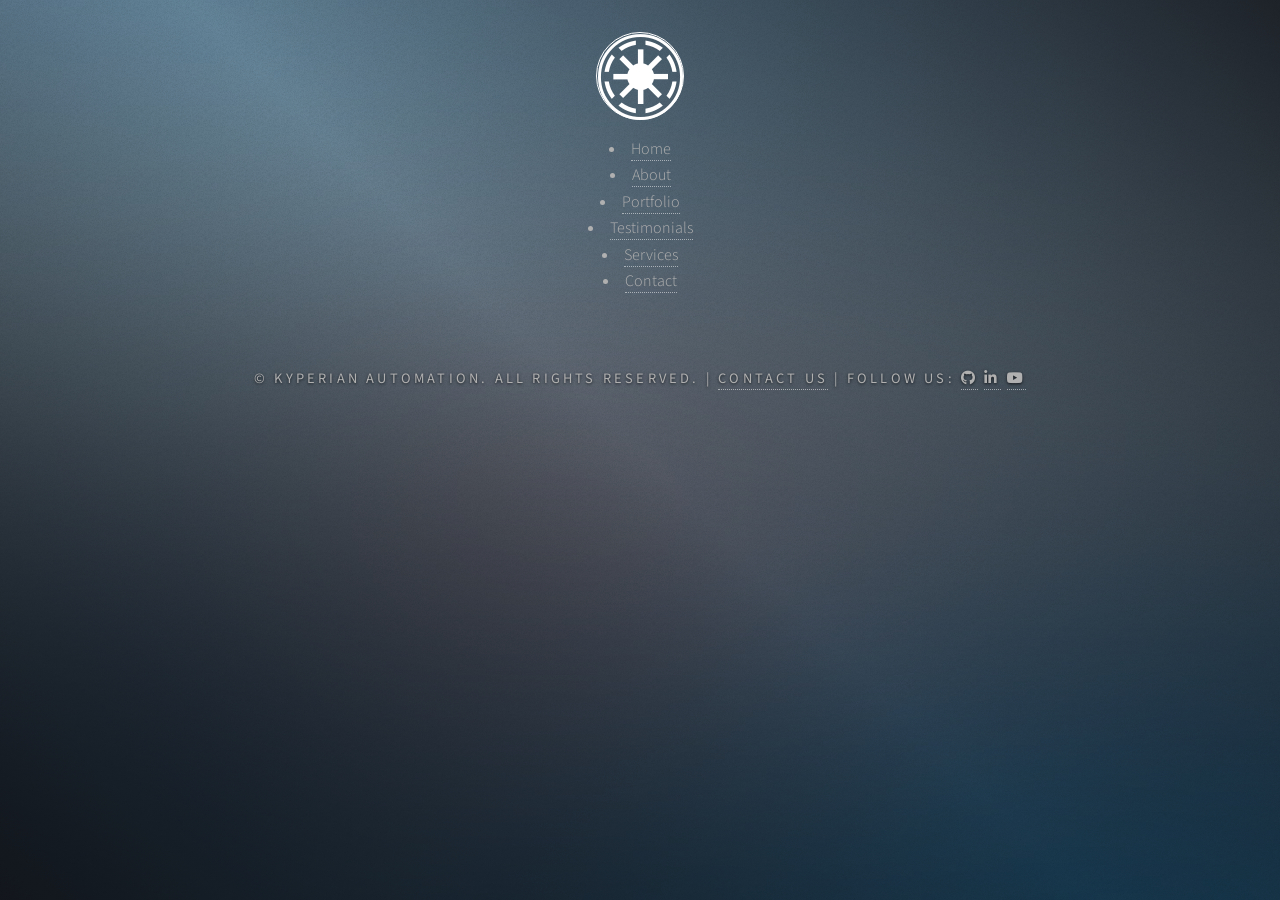
==== commit 0c560c3b: "Update index.html" ====
--- a/about/index.html
+++ b/about/index.html
@@ -50,14 +50,12 @@
             <span class="icon brands fa-galactic-republic"></span>
         </div>
         <nav>
-            <ul>
-                <li><a href="/">Home</a></li>
-                <li class="active"><a href="/about.html">About</a></li>   
-                <li><a href="/portfolio.html">Portfolio</a></li>
-                <li><a href="/testimonials.html">Testimonials</a></li>
-                <li><a href="/services.html">Services</a></li>
-                <li><a href="/contact.html">Contact</a></li>
-            </ul>
+            <li><a href="/">Home</a></li>
+            <li class="active"><a href="/about.html">About</a></li>   
+            <li><a href="/portfolio.html">Portfolio</a></li>
+            <li><a href="/testimonials.html">Testimonials</a></li>
+            <li><a href="/services.html">Services</a></li>
+            <li><a href="/contact.html">Contact</a></li>
         </nav>
     </header>
 
@@ -193,3 +191,4 @@
 
 
 
+
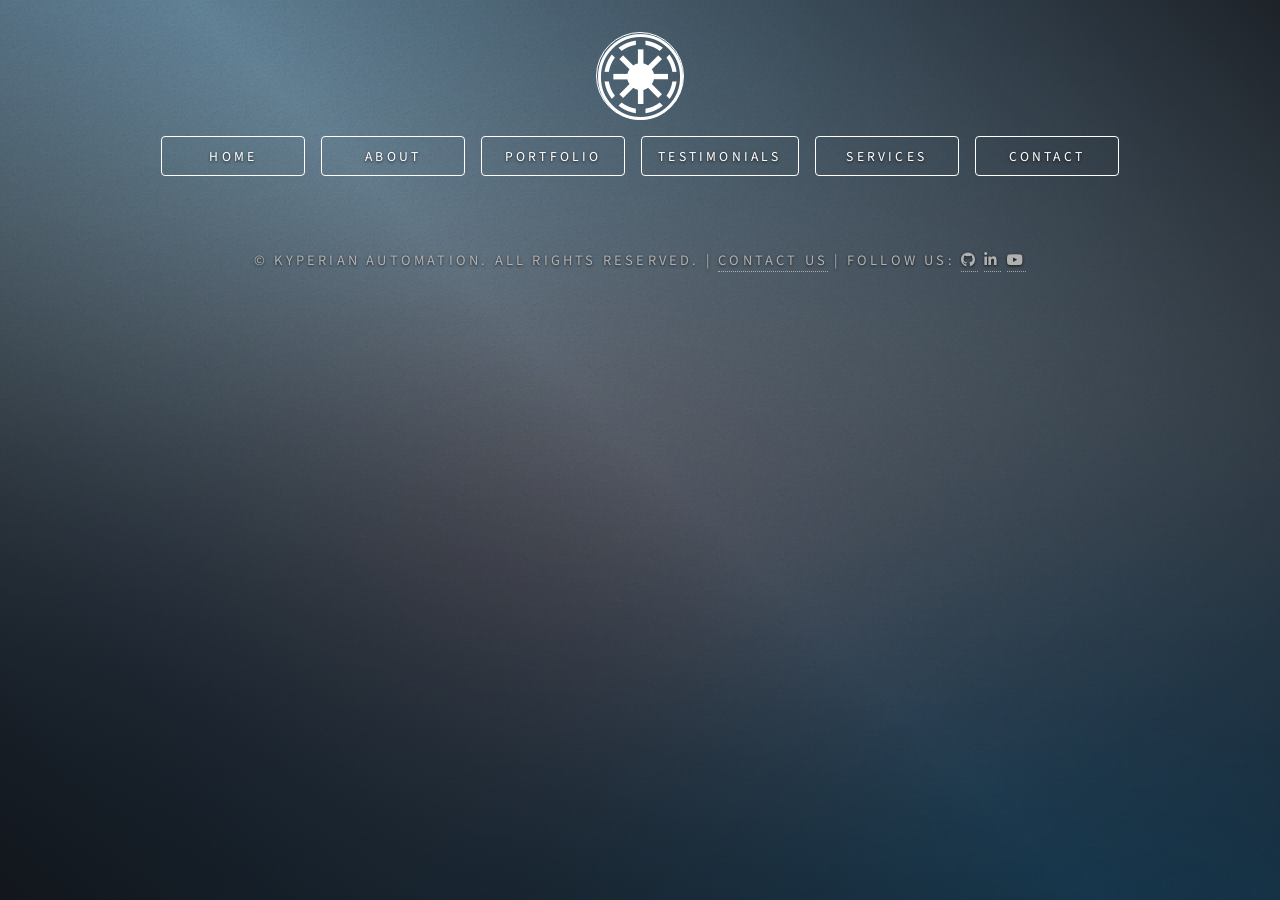
==== commit 5b474f54: "Update index.html" ====
--- a/about/index.html
+++ b/about/index.html
@@ -5,7 +5,7 @@
     <meta charset="utf-8" />
     <meta name="viewport" content="width=device-width, initial-scale=1.0, user-scalable=no" />
     
-    <!-- SEO – highly targeted for personal branding + services -->
+    <!-- SEO -->
     <meta name="description" content="Meet Ethan Elgin: 12+ years building unbreakable Selenium & Katalon Studio automation. Trusted by USDA & federal agencies. Cut manual QA effort by 80%." />
     <meta name="keywords" content="ethan elgin, selenium expert, katalon studio consultant, ui automation engineer, qa automation consulting" />
     <meta name="author" content="Ethan Elgin" />
@@ -14,7 +14,7 @@
     <meta property="og:title" content="About Ethan Elgin – Senior QA Automation Engineer" />
     <meta property="og:description" content="12+ years • 100+ production scripts • USDA & federal trusted • 80% less manual testing" />
     <meta property="og:type" content="profile" />
-    <meta property="og:url" content="https://www.kyperianautomation.com/about.html" />
+    <meta property="og:url" content="https://www.kyperianautomation.com/about" /> <!-- no .html -->
     <meta property="og:image" content="https://www.kyperianautomation.com/images/bg.jpg" />
     
     <!-- Twitter -->
@@ -23,9 +23,9 @@
     <meta name="twitter:description" content="12 years building UI automation that never breaks. USDA trusted. Free script reviews." />
     <meta name="twitter:image" content="https://www.kyperianautomation.com/images/bg.jpg?v=3" />
     
-    <!-- Canonical -->
-    <link rel="canonical" href="https://www.kyperianautomation.com/about.html" />
-    
+    <!-- Canonical – clean URL -->
+    <link rel="canonical" href="https://www.kyperianautomation.com/about" />
+
     <!-- Analytics -->
     <script async src="https://www.googletagmanager.com/gtag/js?id=G-CNMM54RXBC"></script>
     <script>
@@ -40,26 +40,28 @@
     <link rel="stylesheet" href="https://cdnjs.cloudflare.com/ajax/libs/font-awesome/5.15.4/css/all.min.css" />
     <script src="https://code.jquery.com/jquery-3.6.0.min.js"></script>
 </head>
-<body>
+<body> <!-- no is-preload class on subpages -->
 
 <div id="wrapper">
 
-    <!-- Clean subpage header -->
+    <!-- Subpage header -->
     <header id="header" class="alt">
         <div class="logo">
             <span class="icon brands fa-galactic-republic"></span>
         </div>
         <nav>
-            <li><a href="/">Home</a></li>
-            <li class="active"><a href="/about.html">About</a></li>   
-            <li><a href="/portfolio.html">Portfolio</a></li>
-            <li><a href="/testimonials.html">Testimonials</a></li>
-            <li><a href="/services.html">Services</a></li>
-            <li><a href="/contact.html">Contact</a></li>
+            <ul>
+                <li><a href="/">Home</a></li>
+                <li class="active"><a href="/about">About</a></li>
+                <li><a href="/portfolio">Portfolio</a></li>
+                <li><a href="/testimonials">Testimonials</a></li>
+                <li><a href="/services">Services</a></li>
+                <li><a href="/contact">Contact</a></li>
+            </ul>
         </nav>
     </header>
 
-    <!-- Main – ONLY the About article -->
+    <!-- Main – only the About article -->
     <div id="main">
         <article id="about" class="style1 active" role="region" aria-labelledby="about-title">
             <div class="close" aria-label="Close modal"></div>
@@ -67,7 +69,6 @@
             
             <h1 id="about-title" class="visually-hidden">About Ethan Elgin – Kyperian Automation</h1>
             
-            <!-- Everything below is your original content (unchanged except # links fixed) -->
             <section class="about-hero">
                 <h2>Meet the Engineer Behind the Automation</h2>
                 <p class="metric">12+ years • 100+ scripts • 20% manual effort cut • USDA & Federal trusted</p>
@@ -134,7 +135,7 @@
                 </a>
             </div>
             
-            <!-- JSON-LD stays exactly as you had it -->
+            <!-- JSON-LD -->
             <script type="application/ld+json">
             {
               "@context": "https://schema.org",
@@ -162,11 +163,11 @@
         </article>
     </div>
 
-    <!-- Footer -->
+    <!-- Footer – clean URL -->
     <footer id="footer">
         <p class="copyright">
             © Kyperian Automation. All rights reserved. | 
-            <a href="/contact.html">Contact Us</a> | 
+            <a href="/contact">Contact Us</a> | 
             Follow us: 
             <a href="https://github.com/AutomationByEthan/sample-script" class="icon brands fa-github"><span class="label">GitHub</span></a>
             <a href="https://www.linkedin.com/in/elginethan/" class="icon brands fa-linkedin-in"><span class="label">LinkedIn</span></a>
@@ -183,12 +184,3 @@
 <script src="/assets/js/main.js"></script>
 </body>
 </html>
-
-
-
-
-
-
-
-
-
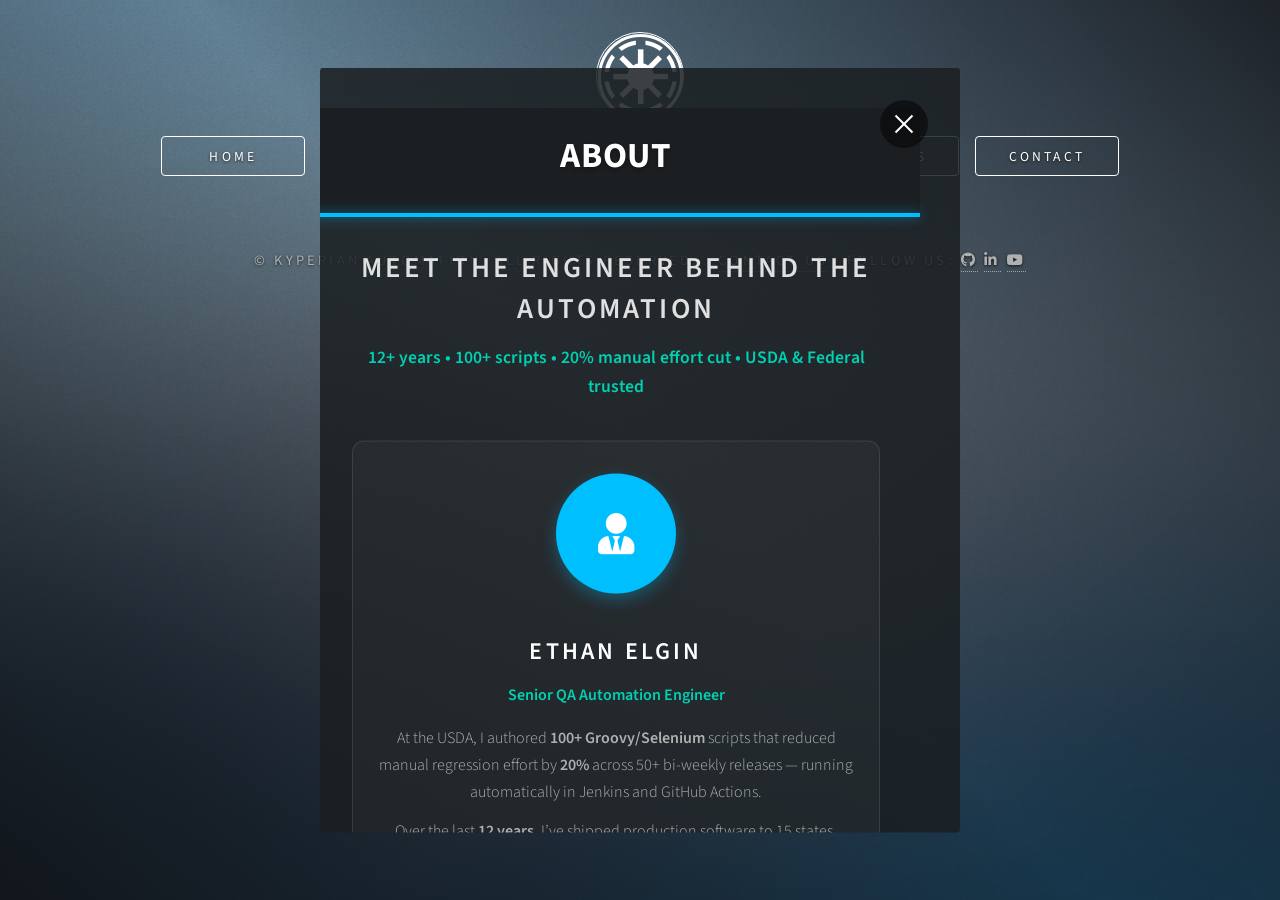
==== commit 1b55ddc4: "Update index.html" ====
--- a/about/index.html
+++ b/about/index.html
@@ -40,7 +40,7 @@
     <link rel="stylesheet" href="https://cdnjs.cloudflare.com/ajax/libs/font-awesome/5.15.4/css/all.min.css" />
     <script src="https://code.jquery.com/jquery-3.6.0.min.js"></script>
 </head>
-<body> <!-- no is-preload class on subpages -->
+<body class="is-subpage">
 
 <div id="wrapper">
 
@@ -184,3 +184,4 @@
 <script src="/assets/js/main.js"></script>
 </body>
 </html>
+
--- a/assets/css/main.css
+++ b/assets/css/main.css
@@ -2470,3 +2470,31 @@
     box-shadow: 0 0 12px rgba(0,191,255,.6);
 }
 
+/* Fix missing close button on real subpages */
+#wrapper .close {
+    position: fixed;
+    top: 2rem;
+    right: 2rem;
+    width: 3rem;
+    height: 3rem;
+    background: rgba(0,0,0,0.5);
+    border-radius: 50%;
+    cursor: pointer;
+    z-index: 10000;
+    transition: background 0.3s;
+}
+#wrapper .close::before,
+#wrapper .close::after {
+    content: '';
+    position: absolute;
+    top: 50%;
+    left: 50%;
+    width: 1.5rem;
+    height: 2px;
+    background: white;
+}
+#wrapper .close::before  { transform: translate(-50%, -50%) rotate(45deg); }
+#wrapper .close::after   { transform: translate(-50%, -50%) rotate(-45deg); }
+#wrapper .close:hover {
+    background: rgba(0,0,0,0.8);
+}
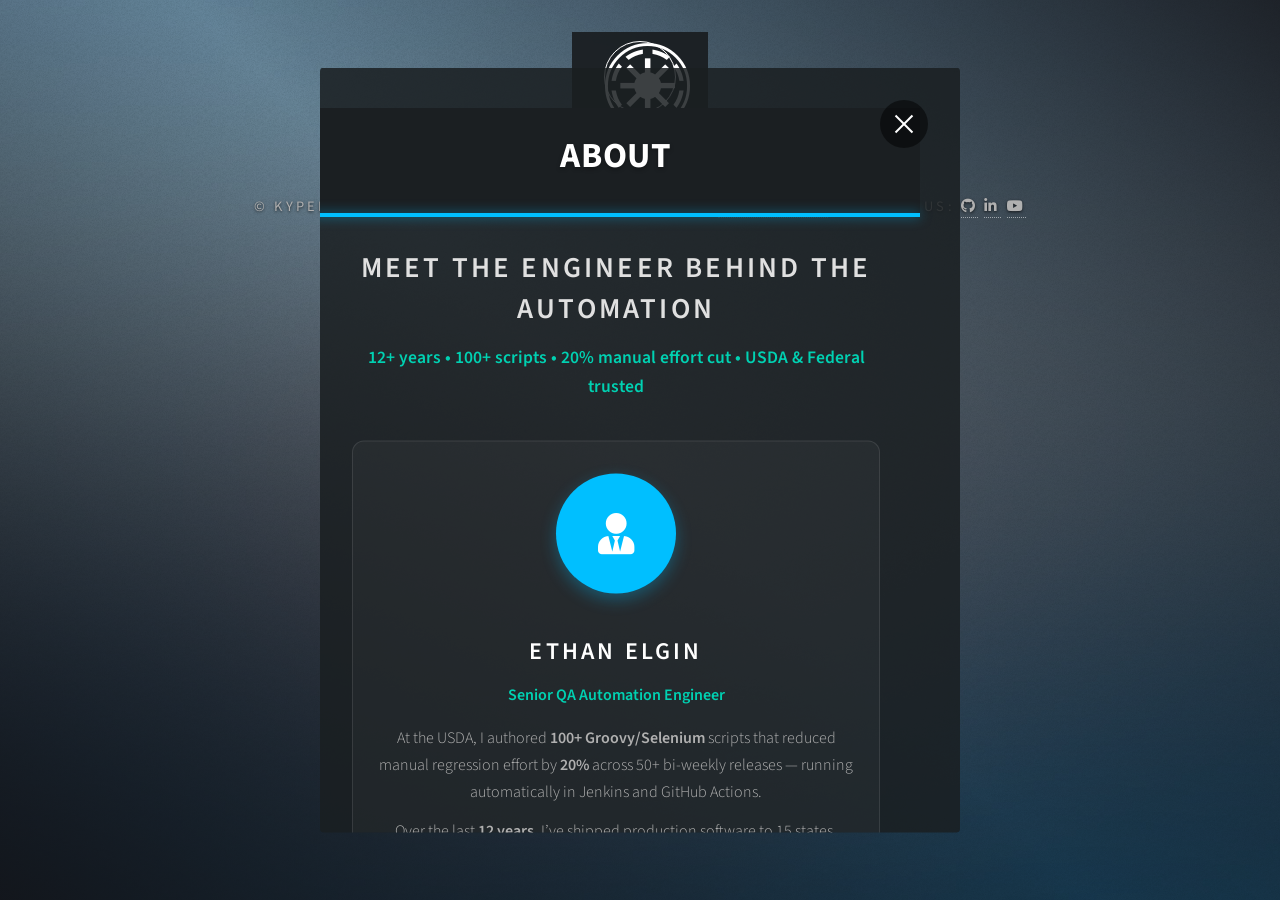
==== commit aaed2bac: "Update index.html" ====
--- a/about/index.html
+++ b/about/index.html
@@ -39,6 +39,23 @@
     <noscript><link rel="stylesheet" href="/assets/css/noscript.css" /></noscript>
     <link rel="stylesheet" href="https://cdnjs.cloudflare.com/ajax/libs/font-awesome/5.15.4/css/all.min.css" />
     <script src="https://code.jquery.com/jquery-3.6.0.min.js"></script>
+
+    <style>
+    body.is-subpage #header .content,
+    body.is-subpage #header nav { display: none !important; }
+    body.is-subpage #header {
+        height: 90px;
+        background: rgba(27, 31, 34,0.95);
+        backdrop-filter: blur(10px);
+        border-bottom: 1px solid rgba(255,255,255,0.1);
+        padding: 0 2rem;
+        align-items: center;
+        justify-content: center;
+    }
+    body.is-subpage #header .logo {
+        visibility: visible; opacity: 1; width: 4.5rem; height: 4.5rem;
+    }
+</style>
 </head>
 <body class="is-subpage">
 
@@ -185,3 +202,4 @@
 </body>
 </html>
 
+
--- a/assets/css/main.css
+++ b/assets/css/main.css
@@ -2498,3 +2498,16 @@
 #wrapper .close:hover {
     background: rgba(0,0,0,0.8);
 }
+
+/* Hide the giant hero when on real subpages */
+body.is-subpage #header .content,
+body.is-subpage #header nav {
+    display: none !important;
+}
+
+body.is-subpage #header {
+    height: 90px;
+    background: rgba(27, 31, 34, 0.95);
+    backdrop-filter: blur(10px);
+    border-bottom: 1px solid rgba(255,255,255,0.1);
+}
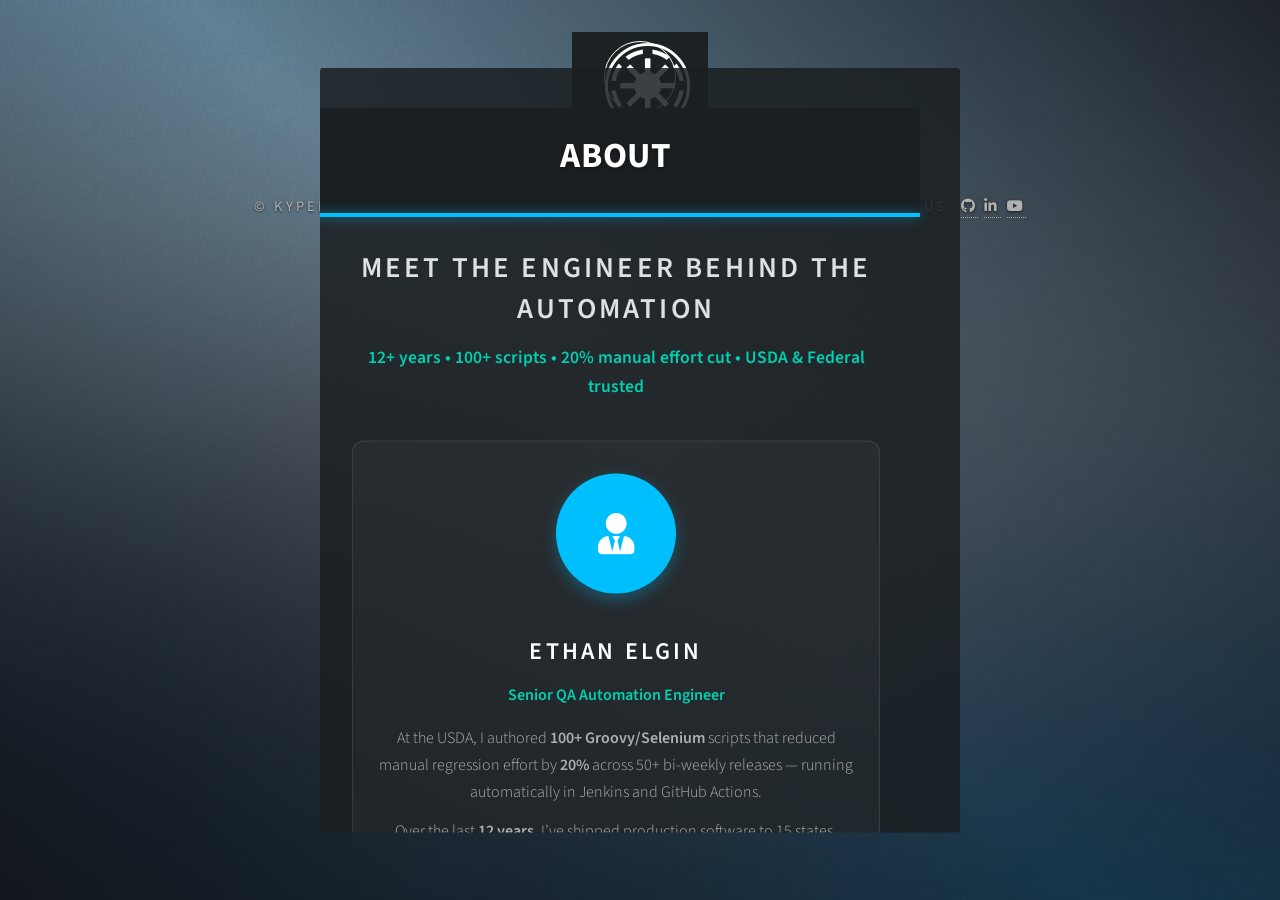
==== commit 70e673f1: "Update index.html" ====
--- a/about/index.html
+++ b/about/index.html
@@ -57,7 +57,7 @@
     }
 </style>
 </head>
-<body class="is-subpage">
+<body id="about">
 
 <div id="wrapper">
 
@@ -203,3 +203,4 @@
 </html>
 
 
+
--- a/assets/css/main.css
+++ b/assets/css/main.css
@@ -2470,44 +2470,70 @@
     box-shadow: 0 0 12px rgba(0,191,255,.6);
 }
 
-/* Fix missing close button on real subpages */
-#wrapper .close {
-    position: fixed;
-    top: 2rem;
-    right: 2rem;
-    width: 3rem;
-    height: 3rem;
-    background: rgba(0,0,0,0.5);
-    border-radius: 50%;
-    cursor: pointer;
-    z-index: 10000;
-    transition: background 0.3s;
-}
-#wrapper .close::before,
-#wrapper .close::after {
-    content: '';
-    position: absolute;
-    top: 50%;
-    left: 50%;
-    width: 1.5rem;
-    height: 2px;
-    background: white;
-}
-#wrapper .close::before  { transform: translate(-50%, -50%) rotate(45deg); }
-#wrapper .close::after   { transform: translate(-50%, -50%) rotate(-45deg); }
-#wrapper .close:hover {
-    background: rgba(0,0,0,0.8);
-}
-
-/* Hide the giant hero when on real subpages */
+/* ———————————————————————
+   FINAL SUBPAGE FIXES
+   (close button + hero hider)
+   ——————————————————————— */
 body.is-subpage #header .content,
 body.is-subpage #header nav {
+    display: none !important;           /* instantly hide the huge hero + nav text */
+}
+
+body.is-subpage #header {
+    height: 90px;                        /* thin top bar */
+    background: rgba(27, 31, 34, 0.97);
+    backdrop-filter: blur(12px);
+    border-bottom: 1px solid rgba(255,255,255,0.12);
+    padding: 0 2rem;
+    align-items: center;
+    justify-content: center;
+}
+
+/* Keep the logo visible in the thin top bar */
+body.is-subpage #header .logo {
+    visibility: visible;
+    opacity: 1;
+    width: 4.5rem;
+    height: 4.5rem;
+}
+
+/* ==================================================================
+   REAL SUBPAGES FIX – WORKS ON about/index.html, portfolio/index.html, etc.
+   ================================================================== */
+
+/* 1. Add the subpage class automatically via CSS (no JS needed) */
+body:not(#home) {
+    --is-subpage: 1;
+}
+
+/* 2. Hide the giant homepage hero + nav text */
+body:not(#home) #header .content,
+body:not(#home) #header nav {
     display: none !important;
 }
 
-body.is-subpage #header {
-    height: 90px;
-    background: rgba(27, 31, 34, 0.95);
-    backdrop-filter: blur(10px);
-    border-bottom: 1px solid rgba(255,255,255,0.1);
-}
+/* 3. Turn header into thin top bar with logo */
+body:not(#home) #header {
+    height: 90px !important;
+    background: rgba(27,31,34,0.97) !important;
+    backdrop-filter: blur(12px);
+    border-bottom: 1px solid rgba(255,255,255,0.12);
+    padding: 0 2rem;
+    align-items: center;
+    justify-content: center;
+}
+
+body:not(#home) #header .logo {
+    visibility: visible !important;
+    opacity: 1 !important;
+    width: 4.5rem !important;
+    height: 4.5rem !important;
+}
+
+/* 4. Show your original close button on real subpages */
+body:not(#home) #wrapper .close,
+body:not(#home) .modal-close {
+    opacity: 1 !important;
+    visibility: visible !important;
+    pointer-events: all !important;
+}
